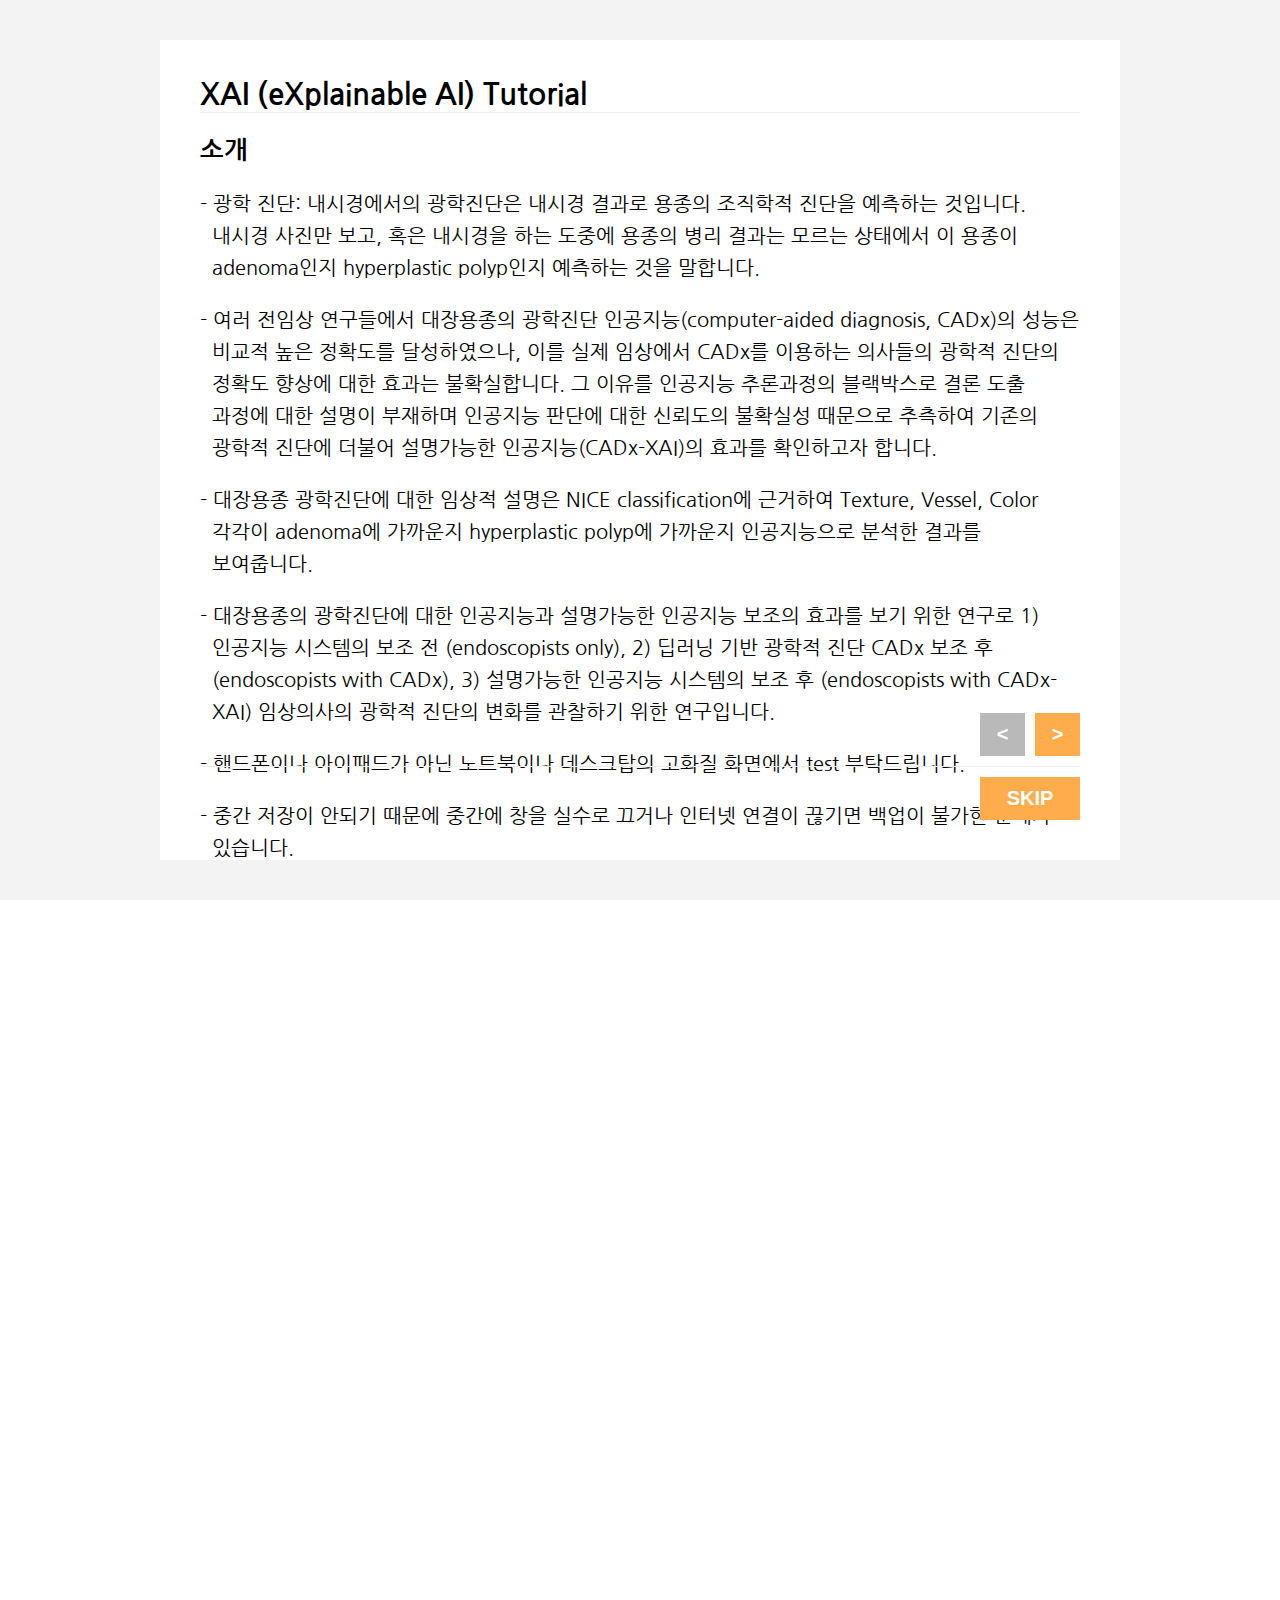
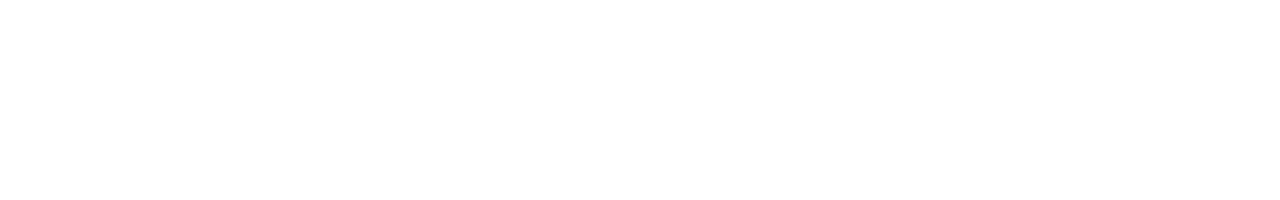
==== page/csrs1_2.html @ d47bd97e "Add files via upload" ====
<!DOCTYPE html>
<html>
<head>
    <script src="https://code.jquery.com/jquery-3.6.3.js" integrity="sha256-nQLuAZGRRcILA+6dMBOvcRh5Pe310sBpanc6+QBmyVM=" crossorigin="anonymous"></script>
    <script src="../data2.js"></script>
    <link href="https://fonts.googleapis.com/css?family=Nanum+Gothic" rel="stylesheet">
    <link rel="stylesheet" href="../style.css">
    <title>ColonoScopy Reader Study 1st_2</title>
    <script>
        let randomArray = [];
        let index = 0;
        let zoomist1;
        let zoomist2;
        let checkDataList = [0,0];
        var startTime = 0;
        var saveData = {};
        let imageFlag = true;
        let descIndex = 1;

        $(document).ready(()=>{
            self.moveTo(0,0); //창위치
            self.resizeTo(screen.availWidth, screen.availHeight);
            addArray();
            shuffle(randomArray);
            saveData['info'] = {'name': ''};
            saveData['result'] = {};
            setDataKey();
            window.oncontextmenu = function(){
                return false;
            }
            $('input').focusout(function (event) {
                if($(event.currentTarget).val() !== ''){
                    $(event.currentTarget).addClass('valued')
                }
            })
            $('.startBtnWrap > button').click(startClick);
            $(".name").keyup(function (event) {
                regexp = /[a-z0-9]|[ \[\]{}()<>?|`~!@#$%^&*-_+=,.;:\"'\\]/g;
                v = $(this).val();
                if (regexp.test(v)) {
                    $(this).val(v.replace(regexp, ''));
                }
            });
            init();
            
        });

        const addArray = () =>{
            for(let i = 0; i < pData.length; i++){
                randomArray[i] = i;
            }   
        }
        const shuffle = (array) => {
            array.sort(() => Math.random() - 0.5);
        }
        function setDataKey(){
            for(var i = 0; i<pData.length; i++){
                var key = pData[i].index;
                saveData.result[key] = {'value1': null, 'value2': null, 'time': ''};
            }
        }
        const init = () => {
            setImage();
            setCount();
        }

        const setImage = () => {
            if(index === 0){
                $('.imageArea').append('<img class="img'+ index +'" src="../img2/pilot_'+ pData[randomArray[index]].img_name +'.jpg" alt="" />');
                $('.imageArea').append('<img class="img'+ (index+ 1) +'" src="../img2/pilot_'+ pData[randomArray[index + 1]].img_name +'.jpg" alt="" />');
                $('.imageArea > .img'+(index+1)).addClass('imgNone');
            }else if(index === pData.length-1){
                $('.img' + (index-1)).remove();
            }else{
                $('.img' + (index-1)).remove();
                $('.imageArea').append('<img class="img'+ (index+ 1) +'" src="../img2/pilot_'+ pData[randomArray[index + 1]].img_name +'.jpg" alt="" />');
                $('.imageArea > .img'+(index+1)).addClass('imgNone');
            }
            $('.imageArea > .img'+index).removeClass('imgNone');
        }
        const setCount = () => {
            $('.countText > h2').text((index + 101) + ' / ' + (randomArray.length + 100));
        }

        const adhpclick = (value) => {
            $('.adhpButton > div').removeClass('selected');
            $('.'+value+'Button').addClass('selected');
            setSaveData('value1', value);
        }
        const highlowclick = (value) => {
            $('.highlowButton > div').removeClass('selected');
            $('.'+value+'Button').addClass('selected');
            setSaveData('value2', value);
        }
        const nextBtnClick = () => {
            if(nextValidationCheck()){
                settingClear();
                saveData.result[randomArray[index]]['time'] = Date.now();
                index++;
                if(index < randomArray.length){
                    init();
                }else{
                    var today = new Date();

                    var year = today.getFullYear();
                    var month = ('0' + (today.getMonth() + 1)).slice(-2);
                    var day = ('0' + today.getDate()).slice(-2);

                    var dateString = year + '-' + month  + '-' + day;

                    dataDownload(JSON.stringify(saveData), 'result1-2_' + dateString +'_'+ saveData.info.name , 'txt');
                    $('.endWrap').css('display', 'flex')
                }
            }else{
                alert('진단을 선택해 주세요.')
            }
        }

        const setSaveData = (key, value) => {
            saveData.result[randomArray[index]][key] = value;
        }

        const nextValidationCheck = () => {
            return saveData.result[randomArray[index]]['value1'] === null ? false : true && saveData.result[randomArray[index]]['value2'] === null ? false : true;
        }

        const settingClear = () => {
            $('.adhpButton > div').removeClass('selected');
            $('.highlowButton > div').removeClass('selected');
        }

        function dataDownload(content, fileName, contentType){
            var a = document.createElement("a");
            var file = new Blob([content], {type: contentType});
            a.href = URL.createObjectURL(file);
            a.download = fileName;
            a.click();
        }

        const infoValidateCheck = () => {
            if($('.name').val() === ''){
                alert('이름을 입력해 주세요.');
                return false;
            }
            
            saveData.info.name = $('.name').val();
            return true;
        }

        const startClick = () => {
            if(infoValidateCheck()){
                $('.formWrap').hide();
                $('.wrap').css('display', 'flex');
                saveData.startTime = Date.now();
            }
        }

        const descPrevNext = (value) => {
            if(value === 'p' && descIndex !== 1){
                descIndex--;
                if(descIndex === 1){
                    $('.prevNextButtonWrap > button:nth-child(1)').addClass('first');
                }
                if(descIndex !== 4){
                    $('.prevNextButtonWrap > button:nth-child(2)').removeClass('last');
                }
                $('.tutorialButtonWrap > button').text('SKIP');
            }else if(value === 'n' && descIndex !== 4){
                descIndex++;
                if(descIndex === 4){
                    $('.prevNextButtonWrap > button:nth-child(2)').addClass('last');
                    $('.tutorialButtonWrap > button').text('NEXT');
                }
                if(descIndex !== 1){
                    $('.prevNextButtonWrap > button:nth-child(1)').removeClass('first');
                }
                
            }
            $('.descTextWrap > div').removeClass('pageShow');
            $('.descPage'+ descIndex).addClass('pageShow');
        }

        const descSkip = () => {
            if(descIndex === 4){
                $('.descWrap').hide();
                $('.formWrap').css('display', 'flex');
            }else{
                if(confirm('튜토리얼을 모두 읽지 않았습니다.\n넘어가시겠습니까?')){
                    $('.descWrap').hide();
                    $('.formWrap').css('display', 'flex');
                }
            }
        }
    </script>
    
</head>
<body>
    <div class="descWrap">
        <div class="descContent">
            <div class="descTitle fsize-30 fweight-bold borderB-ddd">
                XAI (eXplainable AI) Tutorial
            </div>
            <div class="descTextWrap">
                <div class="descPage1 pageShow">
                    <p class="pageSubTitle fsize-25 fweight-bold">소개</p>
                    <p class="pageContent fsize-20">
                        - 광학 진단: 내시경에서의 광학진단은 내시경 결과로 용종의 조직학적 진단을 예측하는 것입니다.
                        내시경 사진만 보고, 혹은 내시경을 하는 도중에 용종의 병리 결과는 모르는 상태에서 이 용종이 adenoma인지 hyperplastic polyp인지 예측하는 것을 말합니다.
                    </p>
                    <p class="pageContent fsize-20">
                        - 여러 전임상 연구들에서 대장용종의 광학진단 인공지능(computer-aided diagnosis, CADx)의 성능은 비교적 높은 정확도를 달성하였으나,
                        이를 실제 임상에서 CADx를 이용하는 의사들의 광학적 진단의 정확도 향상에 대한 효과는 불확실합니다.
                        그 이유를 인공지능 추론과정의 블랙박스로 결론 도출 과정에 대한 설명이 부재하며 인공지능 판단에 대한 신뢰도의 불확실성 때문으로 추측하여 기존의 광학적 진단에 더불어 설명가능한 인공지능(CADx-XAI)의 효과를 확인하고자 합니다.
                    </p>
                    <p class="pageContent fsize-20">
                        - 대장용종 광학진단에 대한 임상적 설명은 NICE classification에 근거하여 Texture, Vessel, Color 각각이 adenoma에 가까운지 hyperplastic polyp에 가까운지 인공지능으로 분석한 결과를 보여줍니다.
                    </p>
                    <p class="pageContent fsize-20">
                        - 대장용종의 광학진단에 대한 인공지능과 설명가능한 인공지능 보조의 효과를 보기 위한 연구로 1) 인공지능 시스템의 보조 전 (endoscopists only), 2) 딥러닝 기반 광학적 진단 CADx 보조 후 (endoscopists with CADx), 3) 설명가능한 인공지능 시스템의 보조 후 (endoscopists with CADx-XAI) 임상의사의 광학적 진단의 변화를 관찰하기 위한 연구입니다.
                    </p>
                    <p class="pageContent fsize-20">
                        - 핸드폰이나 아이패드가 아닌 노트북이나 데스크탑의 고화질 화면에서 test 부탁드립니다.
                    </p>
                    <p class="pageContent fsize-20">
                        - 중간 저장이 안되기 때문에 중간에 창을 실수로 끄거나 인터넷 연결이 끊기면 백업이 불가한 문제가 있습니다.
                    </p>
                </div>
                <div class="descPage2 ">
                    <p class="pageSubTitle fsize-25 fweight-bold">진단명 선택과 고확신의 개념</p>
                    <p class="pageContent fsize-20">
                        - 테스트의 용종은 NBI 정지이미지로 총 200개의 문항입니다. (100문항씩 2회에 나누어 진행하게 됩니다.)
                    </p>
                    <p class="pageContent fsize-20">
                        - Adenoma와 Hyperplastic polyp 중에 선택하게 됩니다. (Sessile serrated lesion은 없음)
                    </p>
                    <p class="pageContent fsize-20">
                        - 대장용종의 광학적 진단에 큰 고민없이 확실하게 Adenoma나 Hyperplastic polyp로 생각하는 경우에는 High confidence를 선택해 주십시오. 진단이 틀릴 가능성이 있다고 생각하는 경우나, 진단이 마음속에서 혼동이 되는 경우에는 low confidence를 선택하면 됩니다.
                    </p>
                    <p class="pageContent fsize-20">
                        - 각 영상을 보신 후 용종의 조직타입 최종 진단에 도달하는 시간이 함께 측정됩니다.
                    </p>
                    <br>
                    <p class="pageSubTitle fsize-25 fweight-bold">다음 문제로 전환</p>
                    <p class="pageContent fsize-20">
                        - 진단명을 클릭 후 NEXT 버튼을 누르면 다음문제로 이동됩니다.
                    </p>
                    <br>
                    <p class="pageSubTitle fsize-25 fweight-bold">Colonoscopy Reader Study 1st</p>
                    <p class="pageContent fsize-20">
                        인공지능의 도움 없이 문제에 대한 정답을 선택하면 됩니다.
                    </p>
                </div>
                <div class="descPage3 ">
                    <div class="colSplit">
                        <div class="col1">
                            <p class="pageSubTitle fsize-25 fweight-bold">Colonoscopy Reader Study 2nd</p>
                            <p class="pageContent fsize-20">
                                1st test 이후 2주 이상 이후에 시행할 예정이며 인공지능이 판단한 광학 진단과 확신도가 선택지 윗부분에 나타나게 됩니다. 확신도는 0과 1 사이의 값으로 표시되며 1에 가까울수록 인공지능의 확신이 100%에 가깝다는 뜻입니다 (예를 들어 AI prediction이 HP 0.001인 경우, AD보다는 HP로 생각되지만, 확신도는 크지 않음을 의미합니다.).<br>
                                이를 참고하여 정답을 선택하면 됩니다. 인공지능의 판단을 받아들일지 받아들이지 않을지는 내시경 의사의 선택입니다.
                            </p>
                        </div>
                        <div class="col2">
                            <img src="../descImg/test2.png" alt="test2">
                        </div>
                    </div>
                </div>
                <div class="descPage4 ">
                    <div class="colSplit">
                        <div class="col1">
                            <p class="pageSubTitle fsize-25 fweight-bold">Colonoscopy Reader Study 3rd</p>
                            <p class="pageContent fsize-20">
                                2nd test 이후 2주 이상 이후에 시행할 예정이며 인공지능이 판단한 광학 진단과 확신도가 선택지 윗부분에 나타나게 됩니다. NICE classification에 근거하여 Texture, Vessel, Color 각각이 adenoma에 가까운지 hyperplastic polyp에 가까운지 인공지능으로 분석한 결과를 보여줍니다. 이를 참고하여 정답을 선택하면 됩니다. 인공지능의 판단을 받아들일지 받아들이지 않을지는 내시경 의사의 선택입니다.
                            </p>
                        </div>
                        <div class="col2">
                            <img src="../descImg/test3.png" alt="test2">
                        </div>
                    </div>
                </div>
            </div>
            <div class="prevNextButtonWrap borderB-ddd">
                <button class="bcolor-none back-18b9b9 fcolor-fff fsize-20 fweight-bold first" onclick="descPrevNext('p')">&lt;</button>
                <button class="bcolor-none back-18b9b9 fcolor-fff fsize-20 fweight-bold" onclick="descPrevNext('n')">&gt;</button>
            </div>
            <div class="tutorialButtonWrap">
                <button class="bcolor-none back-18b9b9 fcolor-fff fsize-20 fweight-bold" onclick="descSkip()">SKIP</button>
            </div>
        </div>
    </div>
    <div class="formWrap">
        <div class="formContent">
            <div class="infoTitleText fsize-30 fweight-bold borderB-ddd">ColonoScopy Reader Study 1st_2</div>
            <div class="infoSubTitleText fsize-25 fweight-bold">검사자 정보</div>
            <div class="formRow">
                <div class="formTitle fsize-18 fweight-bold">이름</div>
                <input type="text" class="name" placeholder="홍길동">
            </div>
            <div class="startBtnWrap">
                <button class="bcolor-none back-18b9b9 fcolor-fff fsize-18 fweight-bold">검사 시작</button>
            </div>
        </div>
    </div>
    <div class="wrap">
        <div class="leftWrap">
            <div class="countText">
                <h2></h2>
            </div>
            <div class="imageArea">
            </div>
        </div>
        <div class="rightWrap">
            <div class="title">
                <div class="titleText1">ColonoScopy Reader Study 1st_2</div>
            </div>
            <div class="buttonWrap">
                <div class="adhpButton">
                    <div class="adButton" onclick="adhpclick('ad')">AD</div>
                    <div class="hpButton" onclick="adhpclick('hp')">HP</div>
                </div>
                <div class="highlowButton">
                    <div class="highButton" onclick="highlowclick('high')">High<br/>Confidence</div>
                    <div class="lowButton" onclick="highlowclick('low')">Low<br/>Confidence</div>
                </div>
            </div>
            <div class="nextBtnWrap">
                <div class="nextBtn" onclick="nextBtnClick()">NEXT</div>
            </div>
        </div>
    </div>
    <div class="endWrap">
        <div>검사가 완료 되었습니다.</div>
    </div>
</body>
</html>
---- style.css ----
html, body{
    width: 100%;
    height: 100%;
    margin: 0;
    padding: 0;
    font-size: 14px;
    overflow: hidden;
    font-family: 'Nanum Gothic', sans-serif;
}
div, img{
    -webkit-touch-callout: none; /* iOS Safari */
    -webkit-user-select: none; /* Safari */
    -ms-user-select: none; /* 인터넷익스플로러 */
    user-select: none;
    box-sizing: border-box;
}
.mainWrap{
    width: 100%;
    height: 100%;
    background-color: #f3f3f4;
    display: flex;
    align-items: center;
    justify-content: space-around;
    flex-wrap: wrap;
}
.mainWrap > div{
    background-color: #fff3e4;
    width: 500px;
    height: 350px;
    font-size: 50px;
    font-weight: bold;
    display: flex;
    align-items: center;
    justify-content: center;
    text-align: center;
    line-height: 90px;
    border: 1px solid #ffac4d;
    cursor: pointer;
}
input{
    height: 35px;
    border: none;
    border-bottom: 1px solid #eeeeee;
    padding-left: 5px;
    font-size: 15px;
    margin-bottom: 20px;
    font-family: 'Nanum Gothic', sans-serif;
}
input.valued{
    border-bottom: 1px solid #ffac4d;
}
input:focus{
    outline: none;
    border-bottom: 1px solid #ffac4d ;
    
}
input:hover{
    border-bottom: 1px solid #ffac4d ;
}
.descWrap{
    width: 100%;
    height: 100%;
    display: flex;
    justify-content: center;
    align-items: center;
    padding: 40px;
    background-color: #f3f3f4;
}
.descContent{
    width: 80%;
    height: 100%;
    padding: 40px;
    background-color: #fff;
    display: flex;
    justify-content: space-between;
    flex-direction: column;
    overflow: hidden;
}
.descTitle{
    height: 50px;
}
.descTextWrap{
    height: 600px;
}
.descTextWrap > div{
    display: none;
}
.descTextWrap > div.pageShow{
    display: block;
}
.colSplit{
    display: flex;
}
.descPage3 img{
    width: 400px;
}
.descPage4 img{
    width: 380px;
}
.prevNextButtonWrap{
}
.tutorialButtonWrap{
    display: flex;
    align-items: center;
    justify-content: end;
}
.tutorialButtonWrap > button{
    width: 100px;
}
.prevNextButtonWrap > button{
    width: 45px;
}
.prevNextButtonWrap > button.first, .prevNextButtonWrap > button.last{
    background-color: #b9b9b9;
}
.tutorialButtonWrap > button, .prevNextButtonWrap > button{
    padding: 10px;
    cursor:pointer;
}
.prevNextButtonWrap{
    display: flex;
    padding-bottom: 10px;
    align-items: center;
    justify-content: end;
    margin-bottom: 10px;
}
.prevNextButtonWrap > button:nth-child(1){
    margin-right: 10px;
}
.pageSubTitle{

}
.pageContent{
    text-indent: -12px;
    padding-left: 12px;
    line-height: 32px;
    word-break: keep-all; 
}
.colSplit .pageContent{
    text-indent: 0px;
    padding-left: 0px;
}
.formWrap{
    width: 100%;
    height: 100%;
    display: none;
    justify-content: center;
    align-items: center;
    padding: 50px;
    background-color: #f3f3f4;
}
.formContent{
    width: 600px;
    height: 400px;
    padding: 50px;
    background-color: #fff;
}
.formContent.first{
    height: 920px;
}
.infoTitleText{
    padding-bottom: 30px;
}
.infoSubTitleText{
    margin-top: 30px;
    margin-bottom: 30px;
}
.formTitle{
    margin-bottom: 10px;
}
.formcheck{
    display: flex;
    margin-bottom: 20px;
}
.formcheck > div{
    display: flex;
    padding: 10px;
    border: 1px solid #eeeeee;
    margin-right: 10px;
    font-size: 15px;
    font-weight: bold;
    cursor: pointer;
}

.startBtnWrap{
    width: 100%;
    text-align: right;
    margin-top: 20px;
}
.startBtnWrap > button{
    width: 200px;
    height: 50px;
    cursor: pointer;
}
.yearWrap1, .yearWrap2{
    display: none;
}
.formcheck > div.formcheckChecked{
    border: 1px solid #ffac4d;
    background-color: #fff3e4;
}
.formcheck > div:hover{
    border: 1px solid #ffac4d;
}
.wrap{
    width: 100%;
    height: 100%;
    display: flex;
}
.leftWrap{
    width: 1300px;
    display: flex;
    align-items: center;
    justify-content: center;
    background-color: #f3f3f4;
    border-right: 2px solid #eeeeee;
    position: relative;
}
.countText{
    position: absolute;
    top: 20px;
    right: 20px;
    font-size: 20px;
    font-weight: bold;
}
.countText > h2{
    text-shadow: -2px 0 #fff, 0 2px #fff, 2px 0 #fff, 0 -2px #fff;
    margin: 0;
}
.imageArea{
    width: 1100px;
    height: 900px;
    padding-right: 50px;
    position: relative;
}
.imageArea > img{
    width: 100%;
    height: 100%;
    border-radius: 5px;
    box-shadow: rgba(0,0,0,0.2) 0px 0px 5px 1px;
}
.imageArea > img.imgNone{
    position: absolute;
    left: -2000px;
}
.rightWrap{
    width: calc(100% - 1300px);
    padding: 30px;
}
.title{
    width: 100%;
    border-bottom: 1px solid #eeeeee;
}
.title > div{
    width: 100%;
    font-size: 30px;
    font-weight: bold;
    padding-bottom: 30px;
    text-align: center;
}
.showData{
    width: 100%;
    padding-top: 30px;
    padding-bottom: 30px;
    border-bottom: 1px solid #eeeeee;
}
.showData > div{
    display: flex;
    justify-content: center;
}
.showData > div > div:nth-child(1){
    width: 160px;
}
.showData > div > div{
    font-size: 20px;
    font-weight: bold;
}
.data1{
    margin-bottom: 20px;
}
.showGauge{
    width: 100%;
    padding-top: 30px;
    border-bottom: 1px solid #eeeeee;
}
.showGauge > div{
    display: flex;
    justify-content: center;
    align-items: center;
    margin-bottom: 30px;
}
.showGauge > div > div:nth-child(1){
    width: 100px;
    font-size: 20px;
    font-weight: bold;
}
.showGauge > div > div:nth-child(2){
    width: 300px;
    height: 35px;
    border: 1px solid #c2c2c2;
    position: relative;
}
.showGauge > div > div:nth-child(2) > div:nth-child(2), .showGauge > div > div:nth-child(2) > div:nth-child(3){
    position: absolute;
    font-size: 17px;
    font-weight: bold;
    color: #b9b9b9;
    line-height:33px;
}
.showGauge > div > div:nth-child(2) > div:nth-child(1){
    width:0;
    height: 100%;
    background-color: #fff;
    position: absolute;
    left:0;
    display: flex;
    justify-content: center;
    align-items: center;
}
.showGauge > div > div:nth-child(2) > div:nth-child(1) > div{
    font-size: 15px;
    font-weight: bold;
    color: #303030;
}
.showGauge > div > div:nth-child(2) > div:nth-child(2){
    left: 5px;
}
.showGauge > div > div:nth-child(2) > div:nth-child(3){
    right: 5px;
}
.buttonWrap{
    width: 100%;
    margin-top: 30px;
    padding-bottom: 30px;
    border-bottom: 1px solid #eeeeee;
}
.buttonWrap > div{
    display: flex;
    justify-content: space-around;
}
.buttonWrap > div:nth-child(1){
    margin-bottom: 30px;
    border-bottom: 1px solid #eeeeee;
    padding-bottom: 30px;
}
.buttonWrap > div > div{
    width: 200px;
    height: 100px;
    border: 1px solid #c2c2c2;
    display: flex;
    text-align: center;
    justify-content: center;
    align-items: center;
    font-size: 20px;
    font-weight: bold;
    cursor: pointer;
}
.buttonWrap > div > div.selected{
    background-color: #fff3e4;
    border-color: #ffac4d;
}
.buttonWrap > div > div:hover{
    border-color: #ffac4d;
}
.nextBtnWrap{
    width: 100%;
    display: flex;
    justify-content: center;
    margin-top: 30px;
}
.nextBtn{
    width: 300px;
    height: 70px;
    background-color: #ffac4d;
    color: #fff;
    display: flex;
    justify-content: center;
    align-items: center;
    font-size: 20px;
    font-weight: bold;
    cursor: pointer;
}
.endWrap{
    position: absolute;
    top: 0px;
    left: 0px;
    display: none;
    width: 100%;
    height: 100%;
    background-color: #f3f3f4;
    justify-content: center;
    align-items: center;
}
.endWrap > div{
    padding: 50px;
    font-size: 30px;
    font-weight: bold;
    background-color: #fff;
    border-radius: 5px;
    box-shadow: rgba(0,0,0,0.1) 0px 0px 3px 1px;
}
.wrap-radius{
    border-radius: 10px;
}
.fsize-15{
    font-size: 15px;
}
.fsize-18{
    font-size: 18px;
}
.fsize-20{
    font-size: 20px;
}
.fsize-25{
    font-size: 25px;
}
.fsize-30{
    font-size: 30px;
}
.fsize-40{
    font-size: 40px;
}
.fcolor-fff{
    color: #fff;
}
.fcolor-1E4E79{
    color: #fff3e4;
}
.fweight-bold{
    font-weight: bold;
}
.bcolor-ddd{
    border: 1px solid #eeeeee;
}
.bcolor-1E4E79{
    border: 1px solid #fff3e4;
}
.borderB-ddd{
    border-bottom: 1px solid #eeeeee;
}
.borderT-ddd{
    border-top: 1px solid #eeeeee;
}
.bcolor-none{
    border: none;
}
.wrap-shadow{
    box-shadow: 0px 1px 8px rgba(0, 0, 0, 0.1);
}
.back-18b9b9{
    background-color: #ffac4d;
}
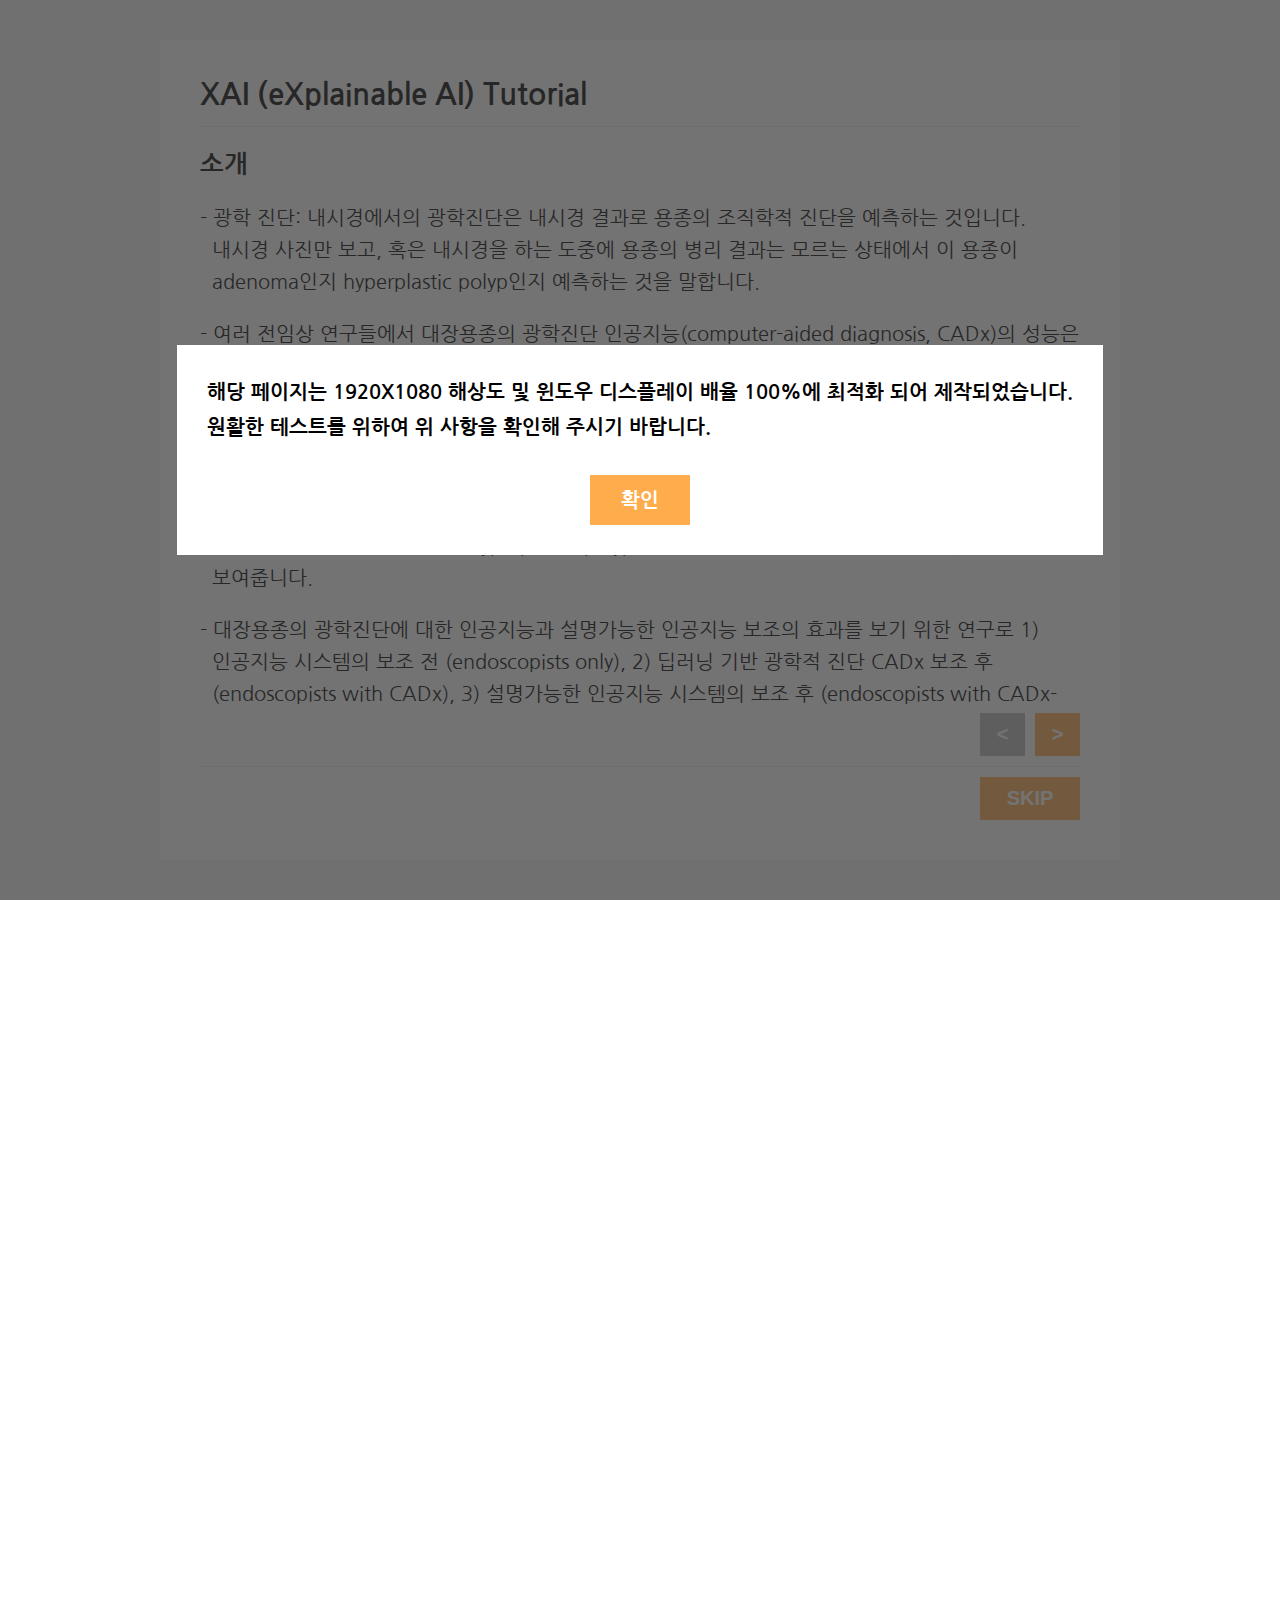
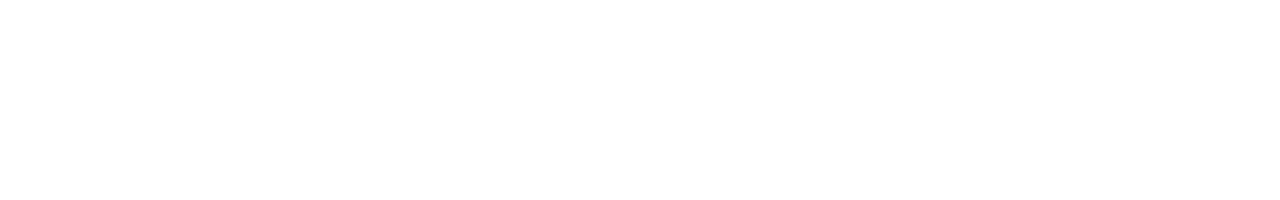
==== commit 31ef451f: "Update csrs1_2.html" ====
--- a/page/csrs1_2.html
+++ b/page/csrs1_2.html
@@ -34,6 +34,7 @@
                 }
             })
             $('.startBtnWrap > button').click(startClick);
+            $('.alertBtn').click(alertClick);
             $(".name").keyup(function (event) {
                 regexp = /[a-z0-9]|[ \[\]{}()<>?|`~!@#$%^&*-_+=,.;:\"'\\]/g;
                 v = $(this).val();
@@ -81,6 +82,9 @@
         const setCount = () => {
             $('.countText > h2').text((index + 101) + ' / ' + (randomArray.length + 100));
         }
+        const alertClick = () => {
+            $('.alertWrap').css('display', 'none');
+        }
 
         const adhpclick = (value) => {
             $('.adhpButton > div').removeClass('selected');
@@ -152,6 +156,7 @@
                 $('.formWrap').hide();
                 $('.wrap').css('display', 'flex');
                 saveData.startTime = Date.now();
+                $('.imageArea').css('left', '0px');
             }
         }
 
@@ -195,6 +200,13 @@
     
 </head>
 <body>
+    <div class="alertWrap">
+        <div class="alertText">
+            해당 페이지는 1920X1080 해상도 및 윈도우 디스플레이 배율 100%에 최적화 되어 제작되었습니다.<br>
+            원활한 테스트를 위하여 위 사항을 확인해 주시기 바랍니다.
+            <div class="alertBtn">확인</div>
+        </div>
+    </div>
     <div class="descWrap">
         <div class="descContent">
             <div class="descTitle fsize-30 fweight-bold borderB-ddd">
@@ -331,4 +343,4 @@
         <div>검사가 완료 되었습니다.</div>
     </div>
 </body>
-</html>+</html>
--- a/style.css
+++ b/style.css
@@ -14,6 +14,7 @@
     user-select: none;
     box-sizing: border-box;
 }
+
 .mainWrap{
     width: 100%;
     height: 100%;
@@ -23,6 +24,7 @@
     justify-content: space-around;
     flex-wrap: wrap;
 }
+
 .mainWrap > div{
     background-color: #fff3e4;
     width: 500px;
@@ -57,6 +59,40 @@
 input:hover{
     border-bottom: 1px solid #ffac4d ;
 }
+.alertWrap{
+    background-color: rgba(56, 56, 56, 0.7);
+    position: absolute;
+    width: 100%;
+    height: 100%;
+    left: 0px;
+    top: 0px;
+    display: flex;
+    justify-content: center;
+    align-items: center;
+}
+.alertText{
+    padding: 50px;
+    background-color: #fff;
+    font-size: 25px;
+    font-weight: bold;
+    line-height: 40px;
+    display: flex;
+    justify-content: center;
+    flex-direction: column;
+    align-items: center;
+}
+.alertBtn{
+    width: 100px;
+    height: 50px;
+    line-height: 50px;
+    text-align: center;
+    font-size: 20px;
+    font-weight: bold;
+    background-color: #ffac4d;
+    margin-top: 30px;
+    color: #fff;
+    cursor: pointer;
+}
 .descWrap{
     width: 100%;
     height: 100%;
@@ -80,7 +116,8 @@
     height: 50px;
 }
 .descTextWrap{
-    height: 600px;
+    height: 620px;
+    overflow-y: auto;
 }
 .descTextWrap > div{
     display: none;
@@ -146,24 +183,24 @@
     display: none;
     justify-content: center;
     align-items: center;
-    padding: 50px;
     background-color: #f3f3f4;
 }
 .formContent{
     width: 600px;
-    height: 400px;
-    padding: 50px;
+    height: 360px;
+    padding: 45px;
     background-color: #fff;
 }
 .formContent.first{
-    height: 920px;
+    height: 95%;
+    overflow-y: auto;
 }
 .infoTitleText{
-    padding-bottom: 30px;
+    padding-bottom: 20px;
 }
 .infoSubTitleText{
-    margin-top: 30px;
-    margin-bottom: 30px;
+    margin-top: 20px;
+    margin-bottom: 20px;
 }
 .formTitle{
     margin-bottom: 10px;
@@ -185,7 +222,7 @@
 .startBtnWrap{
     width: 100%;
     text-align: right;
-    margin-top: 20px;
+    margin-top: 15px;
 }
 .startBtnWrap > button{
     width: 200px;
@@ -222,6 +259,7 @@
     right: 20px;
     font-size: 20px;
     font-weight: bold;
+    z-index: 999;
 }
 .countText > h2{
     text-shadow: -2px 0 #fff, 0 2px #fff, 2px 0 #fff, 0 -2px #fff;
@@ -232,6 +270,7 @@
     height: 900px;
     padding-right: 50px;
     position: relative;
+    left: -5000px;
 }
 .imageArea > img{
     width: 100%;
@@ -449,4 +488,50 @@
 }
 .back-18b9b9{
     background-color: #ffac4d;
-}+}
+
+@media (max-width: 1858px) {
+    .leftWrap {
+        width: calc(100% - 600px);
+        min-height: 700px;
+    }
+    .rightWrap {
+        width: 600px;
+        min-height: 700px;
+        padding: 30px;
+        overflow-y: auto;
+    }
+    .imageArea{
+        width: 90%;
+        height: 90%;
+    }
+    .imageArea > img{
+        width: 100%;
+        height: auto;
+        border-radius: 5px;
+        box-shadow: rgba(0,0,0,0.2) 0px 0px 5px 1px;
+    }
+    .alertText{
+        padding: 30px;
+        background-color: #fff;
+        font-size: 20px;
+        font-weight: bold;
+        line-height: 35px;
+        display: flex;
+        justify-content: center;
+        flex-direction: column;
+        align-items: center;
+    }
+    .alertBtn{
+        width: 100px;
+        height: 50px;
+        line-height: 50px;
+        text-align: center;
+        font-size: 20px;
+        font-weight: bold;
+        background-color: #ffac4d;
+        margin-top: 30px;
+        color: #fff;
+        cursor: pointer;
+    }
+}
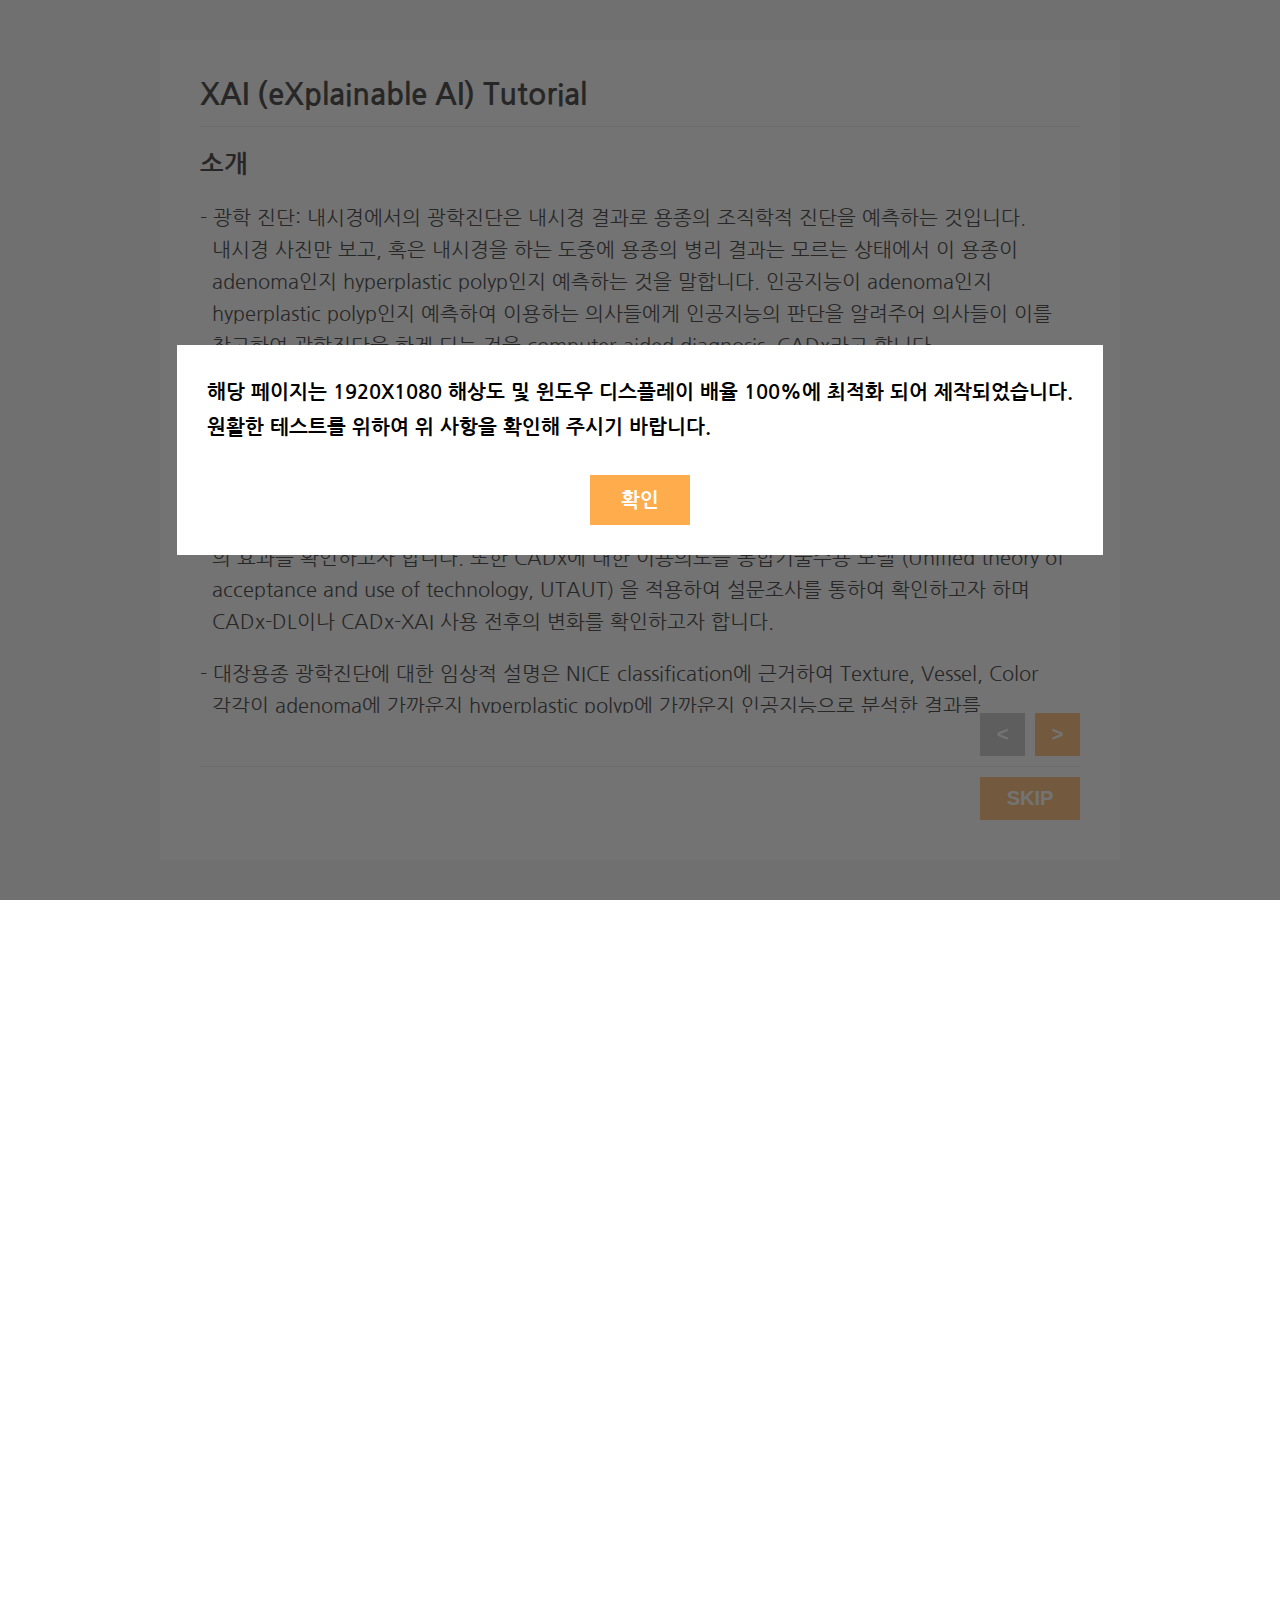
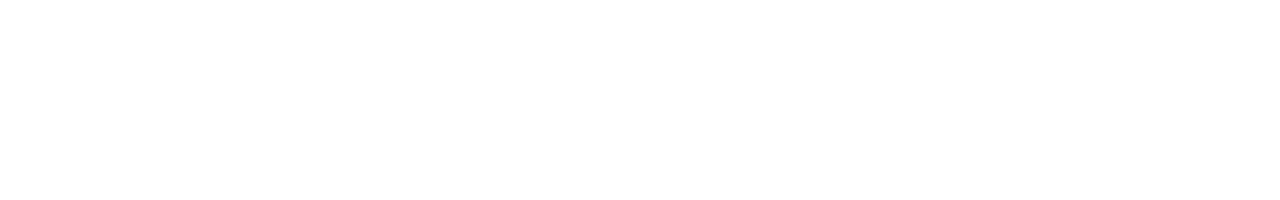
==== commit 01c50353: "Update csrs1_2.html" ====
--- a/page/csrs1_2.html
+++ b/page/csrs1_2.html
@@ -216,19 +216,19 @@
                 <div class="descPage1 pageShow">
                     <p class="pageSubTitle fsize-25 fweight-bold">소개</p>
                     <p class="pageContent fsize-20">
-                        - 광학 진단: 내시경에서의 광학진단은 내시경 결과로 용종의 조직학적 진단을 예측하는 것입니다.
-                        내시경 사진만 보고, 혹은 내시경을 하는 도중에 용종의 병리 결과는 모르는 상태에서 이 용종이 adenoma인지 hyperplastic polyp인지 예측하는 것을 말합니다.
-                    </p>
-                    <p class="pageContent fsize-20">
-                        - 여러 전임상 연구들에서 대장용종의 광학진단 인공지능(computer-aided diagnosis, CADx)의 성능은 비교적 높은 정확도를 달성하였으나,
-                        이를 실제 임상에서 CADx를 이용하는 의사들의 광학적 진단의 정확도 향상에 대한 효과는 불확실합니다.
-                        그 이유를 인공지능 추론과정의 블랙박스로 결론 도출 과정에 대한 설명이 부재하며 인공지능 판단에 대한 신뢰도의 불확실성 때문으로 추측하여 기존의 광학적 진단에 더불어 설명가능한 인공지능(CADx-XAI)의 효과를 확인하고자 합니다.
+                        - 광학 진단: 내시경에서의 광학진단은 내시경 결과로 용종의 조직학적 진단을 예측하는 것입니다. 내시경 사진만 보고, 혹은 내시경을 하는 도중에 용종의 병리 결과는 모르는 상태에서 이 용종이 adenoma인지 hyperplastic polyp인지 예측하는 것을 말합니다. 인공지능이 adenoma인지 hyperplastic polyp인지 예측하여 이용하는 의사들에게 인공지능의 판단을 알려주어 의사들이 이를 참고하여 광학진단을 하게 되는 것을 computer-aided diagnosis, CADx라고 합니다.
+                    </p>
+                    <p class="pageContent fsize-20">
+                        - 여러 전임상 연구들에서 대장용종의 광학진단 인공지능(computer-aided diagnosis-deep learning, CADx-DL)의 성능은 비교적 높은 정확도를 달성하였으나, 이를 실제 임상에서 CADx-DL을 이용하는 의사들의 광학적 진단의 정확도 향상에 대한 효과는 불확실합니다. 그 이유를 인공지능 추론과정의 블랙박스로 결론 도출 과정에 대한 설명이 부재하며 인공지능 판단에 대한 신뢰도의 불확실성 때문으로 추측하여 기존의 광학적 진단에 더불어 설명가능한 인공지능(CADx- eXplainable AI, XAI)의 효과를 확인하고자 합니다. 또한 CADx에 대한 이용의도를 통합기술수용 모델 (Unified theory of acceptance and use of technology, UTAUT) 을 적용하여 설문조사를 통하여 확인하고자 하며 CADx-DL이나 CADx-XAI 사용 전후의 변화를 확인하고자 합니다.
                     </p>
                     <p class="pageContent fsize-20">
                         - 대장용종 광학진단에 대한 임상적 설명은 NICE classification에 근거하여 Texture, Vessel, Color 각각이 adenoma에 가까운지 hyperplastic polyp에 가까운지 인공지능으로 분석한 결과를 보여줍니다.
                     </p>
                     <p class="pageContent fsize-20">
-                        - 대장용종의 광학진단에 대한 인공지능과 설명가능한 인공지능 보조의 효과를 보기 위한 연구로 1) 인공지능 시스템의 보조 전 (endoscopists only), 2) 딥러닝 기반 광학적 진단 CADx 보조 후 (endoscopists with CADx), 3) 설명가능한 인공지능 시스템의 보조 후 (endoscopists with CADx-XAI) 임상의사의 광학적 진단의 변화를 관찰하기 위한 연구입니다.
+                        - Pre-UTAUT 설문조사 후 CADx의 도움 없이 용종 이미지에 대한 선종 여부를 판단하고 그 성적에 따라 stratified randomization을 시행하여 1) CADx-XAI를 사용하는 그룹과 2) CADx-DL을 사용하는 그룹으로 나눕니다. 1개월의 washout period를 거친 후 1) 그룹은 CADx-XAI의 도움을 받아 같은 용종 이미지에 대한 선종 여부를 판단하고 2) 그룹은 CADx-DL의 도움을 받아 같은 용종 이미지에 대한 선종 여부를 판단하게 됩니다. 이 후 마지막으로 Post-UTAUT 설문조사를 하게 됩니다.
+                    </p>
+                    <p class="pageContent fsize-20">
+                        <img src="../descImg/descImg.png" style="width: 100%">
                     </p>
                     <p class="pageContent fsize-20">
                         - 핸드폰이나 아이패드가 아닌 노트북이나 데스크탑의 고화질 화면에서 test 부탁드립니다.
@@ -240,54 +240,46 @@
                 <div class="descPage2 ">
                     <p class="pageSubTitle fsize-25 fweight-bold">진단명 선택과 고확신의 개념</p>
                     <p class="pageContent fsize-20">
-                        - 테스트의 용종은 NBI 정지이미지로 총 200개의 문항입니다. (100문항씩 2회에 나누어 진행하게 됩니다.)
+                        - 테스트의 용종은 NBI 정지이미지로 총 200개의 문항입니다. (100문항씩 2회에 나누어 연속으로진행하게 됩니다. 대략 15-20분정도 소요)
                     </p>
                     <p class="pageContent fsize-20">
                         - Adenoma와 Hyperplastic polyp 중에 선택하게 됩니다. (Sessile serrated lesion은 없음)
                     </p>
                     <p class="pageContent fsize-20">
-                        - 대장용종의 광학적 진단에 큰 고민없이 확실하게 Adenoma나 Hyperplastic polyp로 생각하는 경우에는 High confidence를 선택해 주십시오. 진단이 틀릴 가능성이 있다고 생각하는 경우나, 진단이 마음속에서 혼동이 되는 경우에는 low confidence를 선택하면 됩니다.
-                    </p>
-                    <p class="pageContent fsize-20">
-                        - 각 영상을 보신 후 용종의 조직타입 최종 진단에 도달하는 시간이 함께 측정됩니다.
+                        - <b>중요:</b> 대장용종의 광학적 진단에 큰 고민 없이 확실하게 Adenoma나 Hyperplastic polyp로 생각하는 경우에는 High confidence를 선택해 주십시오. 진단이 틀릴 가능성이 있다고 생각하는 경우나, 진단이 마음속에서 혼동이 되는 경우에는 low confidence를 선택하면 됩니다.
+                    </p>
+                    <p class="pageContent fsize-20">
+                        - 각 이미지를 보신 후 용종의 조직타입 최종 진단에 도달하는 시간이 함께 측정됩니다.
+                    </p>
+                    <p class="pageContent fsize-20">
+                        - 진단명을 클릭 후 NEXT 버튼을 누르면 다음문제로 이동됩니다.
                     </p>
                     <br>
-                    <p class="pageSubTitle fsize-25 fweight-bold">다음 문제로 전환</p>
-                    <p class="pageContent fsize-20">
-                        - 진단명을 클릭 후 NEXT 버튼을 누르면 다음문제로 이동됩니다.
-                    </p>
-                    <br>
-                    <p class="pageSubTitle fsize-25 fweight-bold">Colonoscopy Reader Study 1st</p>
-                    <p class="pageContent fsize-20">
-                        인공지능의 도움 없이 문제에 대한 정답을 선택하면 됩니다.
+                    <p class="pageSubTitle fsize-25 fweight-bold">TEST 모듈과 방식</p>
+                    <p class="pageContent fsize-20">
+                        Test 1: Baseline test<br><br>
+                        참여자 모두가 인공지능 없이 200문항의 용종에 대한 조직타입과 확신도를 선택하면 됩니다. <br>
+                        이후 결과를 종합하고 한달 이후 계층화 randomization으로 일반 DL 그룹과 XAI 그룹으로 절반씩 나누어 두 번째 인공지능 보조 광학진단을 시행합니다.
+
                     </p>
                 </div>
                 <div class="descPage3 ">
-                    <div class="colSplit">
-                        <div class="col1">
-                            <p class="pageSubTitle fsize-25 fweight-bold">Colonoscopy Reader Study 2nd</p>
-                            <p class="pageContent fsize-20">
-                                1st test 이후 2주 이상 이후에 시행할 예정이며 인공지능이 판단한 광학 진단과 확신도가 선택지 윗부분에 나타나게 됩니다. 확신도는 0과 1 사이의 값으로 표시되며 1에 가까울수록 인공지능의 확신이 100%에 가깝다는 뜻입니다 (예를 들어 AI prediction이 HP 0.001인 경우, AD보다는 HP로 생각되지만, 확신도는 크지 않음을 의미합니다.).<br>
-                                이를 참고하여 정답을 선택하면 됩니다. 인공지능의 판단을 받아들일지 받아들이지 않을지는 내시경 의사의 선택입니다.
-                            </p>
-                        </div>
-                        <div class="col2">
-                            <img src="../descImg/test2.png" alt="test2">
-                        </div>
-                    </div>
+                    <p class="pageContent fsize-20">
+                        Test 2-1: DL group (black box model)<br><br>
+                        1st test 이후 1달 이후에 DL그룹으로 배정된 참가자는 인공지능이 판단한 광학 진단과 확신도가 선택지 윗부분에 나타나게 됩니다. 확신도는 0과 1 사이의 값으로 표시되며 1에 가까울수록 인공지능의 확신이 100%에 가깝다는 뜻입니다. 이를 참고하여 정답을 선택하면 됩니다. 인공지능의 판단을 받아들일지 받아들이지 않을지는 내시경 의사의 선택입니다.
+                    </p>
+                    <p class="pageContent fsize-20">
+                        <img src="../descImg/test2.png" alt="test2" style="width: 100%">
+                    </p>
                 </div>
                 <div class="descPage4 ">
-                    <div class="colSplit">
-                        <div class="col1">
-                            <p class="pageSubTitle fsize-25 fweight-bold">Colonoscopy Reader Study 3rd</p>
-                            <p class="pageContent fsize-20">
-                                2nd test 이후 2주 이상 이후에 시행할 예정이며 인공지능이 판단한 광학 진단과 확신도가 선택지 윗부분에 나타나게 됩니다. NICE classification에 근거하여 Texture, Vessel, Color 각각이 adenoma에 가까운지 hyperplastic polyp에 가까운지 인공지능으로 분석한 결과를 보여줍니다. 이를 참고하여 정답을 선택하면 됩니다. 인공지능의 판단을 받아들일지 받아들이지 않을지는 내시경 의사의 선택입니다.
-                            </p>
-                        </div>
-                        <div class="col2">
-                            <img src="../descImg/test3.png" alt="test2">
-                        </div>
-                    </div>
+                    <p class="pageContent fsize-20">
+                        Test 2-2: XAI group (explainable model)<br><br>
+                        1st test 이후 1달 이후에 XAI그룹으로 배정된 참가자는 인공지능이 판단한 광학 진단과 확신도가 선택지 윗부분에 나타나게 됩니다. NICE classification에 근거하여 Texture, vessel, color 각각이 adenoma에 가까운지 hyperplastic polyp에 가까운지 인공지능으로 분석한 결과를 보여주며, 이를 종합하여 최종적으로 0과 1 사이의 확신도를 표시하여 줍니다. 확신도의 경우 1에 가까울수록 확신이 100%에 가까움을 의미합니다. 인공지능의 판단을 받아들일지 받아들이지 않을지는 내시경 의사의 선택입니다. 
+                    </p>
+                    <p class="pageContent fsize-20">
+                        <img src="../descImg/test3.png" alt="test3" style="width: 100%">
+                    </p>
                 </div>
             </div>
             <div class="prevNextButtonWrap borderB-ddd">
